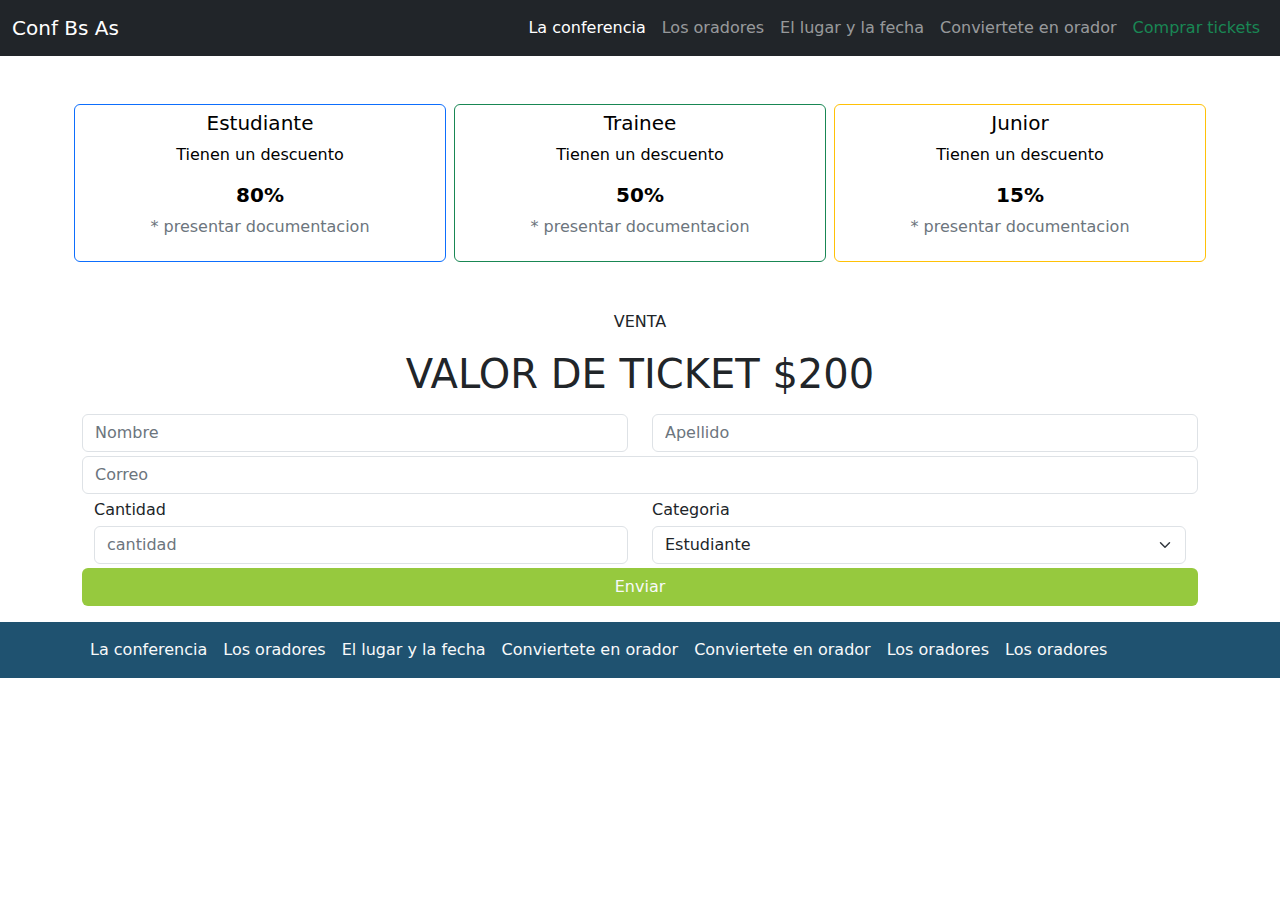
==== pages/orador.html @ 1d62db86 "Agregada nueva pagina" ====
<!DOCTYPE html>
<html lang="es">
<head>
    <meta charset="UTF-8">
    <meta http-equiv="X-UA-Compatible" content="IE=edge">
    <meta name="viewport" content="width=device-width, initial-scale=1.0">
    <!-- Latest compiled and minified CSS -->
    <link href="https://cdn.jsdelivr.net/npm/bootstrap@5.1.3/dist/css/bootstrap.min.css" rel="stylesheet">

    <!-- Latest compiled JavaScript -->
    <script src="https://cdn.jsdelivr.net/npm/bootstrap@5.1.3/dist/js/bootstrap.bundle.min.js"></script>

    <link rel="stylesheet" type="text/css" href="../css/estilos.css">
    <title>Tp1</title>
</head>
<body>
    <nav class="navbar navbar-expand-sm bg-dark navbar-dark">
        <div class="container-fluid">
          <a class="navbar-brand textNav" href="../index.html">Conf Bs As</a> 
          <ul class="navbar-nav">
            <li class="nav-item">
              <a class="nav-link active" href="../index.html">La conferencia</a>
            </li>
           <li class="nav-item">
              <a class="nav-link" href="#">Los oradores</a>
            </li>
            <li class="nav-item">
              <a class="nav-link" href="#">El lugar y la fecha</a>
            </li>
            <li class="nav-item">
              <a class="nav-link" href="pages/orador.html">Conviertete en orador</a>
            </li>
            <li class="nav-item text-success">
                <a class="nav-link disabled text-success" href="#">Comprar tickets</a>
            </li>
          </ul>
        </div>
      </nav>
      <div class="container my-5">
        <div class="row">
            <button type="button" class="btn btn-outline-primary col mx-1 text-black">
                <h5>Estudiante</h5>
                <p>Tienen un descuento</p>
                <h5><b>80%</b></h5>
                <p class="text-secondary">* presentar documentacion</p>
            </button>
            <button type="button" class="btn btn-outline-success col mx-1 text-black">
                <h5>Trainee</h5>
                <p>Tienen un descuento</p>
                <h5><b>50%</b></h5>
                <p class="text-secondary">* presentar documentacion</p>
            </button>
            <button type="button" class="btn btn-outline-warning col mx-1 text-black">
                <h5>Junior</h5>
                <p>Tienen un descuento</p>
                <h5><b>15%</b></h5>
                <p class="text-secondary">* presentar documentacion</p>
            </button>
        </div>
      </div>
      <div class="container text-center">
        <p>VENTA</p>
        <h1>VALOR DE TICKET $200</h1>
      </div>
      <div>
        <div class="container">
            <form action="" class="row justify-content-center my-3">
              <div class="col-6">
                  <input type="text" value="Nombre" class="form-control text-secondary">
              </div>
                <div class="col-6">
                  <input type="text" value="Apellido" class="form-control text-secondary">
                </div>
              <br>
              <div>
                <input type="email" value="Correo" class="my-1 col-12 form-control text-secondary">
              </div>
              <div class="row">
                <div class="col-6">
                    <label for="">Cantidad</label>
                    <input type="text" value="cantidad" class="my-1 form-control text-secondary">
                  </div>
                  <div class="col-6">
                    <label for="">Categoria</label>
                    <select class="form-select my-1" aria-label="Default select example">
                        <option selected>Estudiante</option>
                        <option value="1">Trainee</option>
                        <option value="2">Junior</option>
                      </select>
                  </div>
              </div>
              <div class="d-grid">
                <button type="button" class="btn button btn-block text-light" href="pages/orador.html">Enviar</button>
              </div>
            </form>
          </div>
      </div>
      <footer class="footer my-2">
        <nav class="navbar navbar-expand-sm navbar-dark text-light">
          <div class="container">
            <ul class="navbar-nav">
              <li class="nav-item">
                <a class="nav-link active text-light" href="#">La conferencia</a>
              </li>
             <li class="nav-item">
                <a class="nav-link text-light" href="#">Los oradores</a>
              </li>
              <li class="nav-item">
                <a class="nav-link text-light" href="#">El lugar y la fecha</a>
              </li>
              <li class="nav-item">
                <a class="nav-link disabled text-light" href="#">Conviertete en orador</a>
              </li>
              <li class="nav-item">
                  <a class="nav-link disabled text-light" href="#">Conviertete en orador</a>
              </li>
              <li class="nav-item">
                <a class="nav-link text-light" href="#">Los oradores</a>
              </li>
              <li class="nav-item">
                <a class="nav-link text-light" href="#">Los oradores</a>
              </li>
            </ul>
          </div>
        </nav>
      </footer>
</body>
</html>
---- css/estilos.css ----
* {
box-sizing: border-box;
}

.textNav {
    text-align: left;
}

.logo {
    max-width: 6rem;
    margin-left: 0;  
    display: inline-block;
}

.cont {
    max-height: 75%;
}

.ba1 {
    width: 100%;
    
    height: 90%;
}

.logoCont {
    width: 100%;
}

.right {
    text-align: right;
    position: absolute;
    box-sizing: content-box;
    margin-left:55%;
    margin-right: 5%;
    top: 40%;
}

.centrado {
    text-align: center;
}

.footer {
    background: rgba(31,82,112,255);
}

.button {
    background: rgba(150,201,62,255);
}
.buttonTickets {
    background: #28a744;
}

.bgBsAs {
    background: rgba(53,58,64,255);
}

.izquierda {
    text-align:left;
}

.puntitos {
    text-decoration-line: underline;
    text-decoration-style: dotted;
}
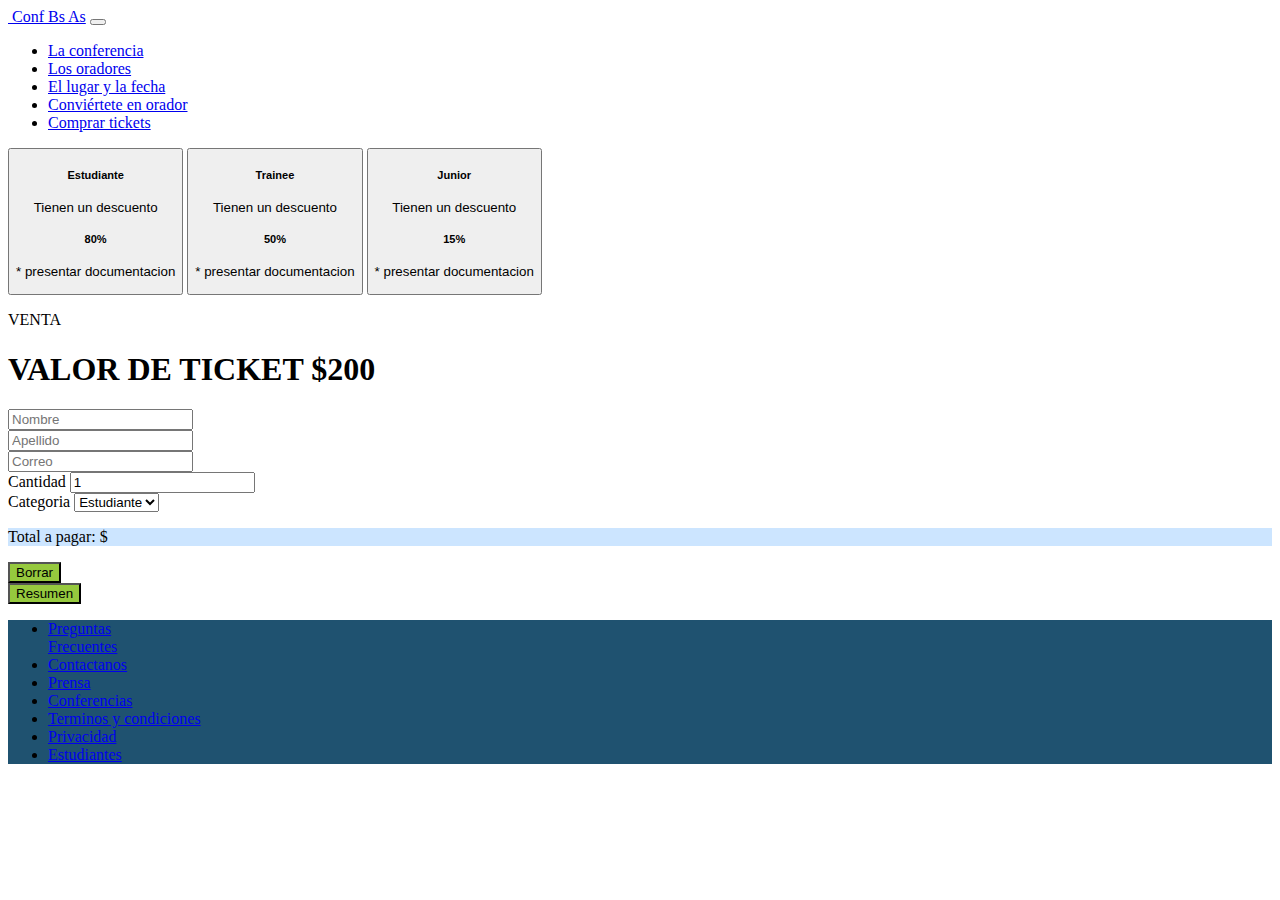
==== commit 73b6f38e: "nueva pagina casi finalizada" ====
--- a/pages/orador.html
+++ b/pages/orador.html
@@ -1,128 +1,148 @@
 <!DOCTYPE html>
-<html lang="es">
+<html lang="esp">
 <head>
     <meta charset="UTF-8">
     <meta http-equiv="X-UA-Compatible" content="IE=edge">
     <meta name="viewport" content="width=device-width, initial-scale=1.0">
-    <!-- Latest compiled and minified CSS -->
-    <link href="https://cdn.jsdelivr.net/npm/bootstrap@5.1.3/dist/css/bootstrap.min.css" rel="stylesheet">
+   
+    <link href="https://cdn.jsdelivr.net/npm/bootstrap@5.0.2/dist/css/bootstrap.min.css" rel="stylesheet" integrity="sha384-EVSTQN3/azprG1Anm3QDgpJLIm9Nao0Yz1ztcQTwFspd3yD65VohhpuuCOmLASjC" crossorigin="anonymous">
 
-    <!-- Latest compiled JavaScript -->
-    <script src="https://cdn.jsdelivr.net/npm/bootstrap@5.1.3/dist/js/bootstrap.bundle.min.js"></script>
+    <link rel="stylesheet" href="../css/estilos.css">
+    <title>Tickets</title>
+</head>
 
-    <link rel="stylesheet" type="text/css" href="../css/estilos.css">
-    <title>Tp1</title>
-</head>
 <body>
-    <nav class="navbar navbar-expand-sm bg-dark navbar-dark">
-        <div class="container-fluid">
-          <a class="navbar-brand textNav" href="../index.html">Conf Bs As</a> 
-          <ul class="navbar-nav">
-            <li class="nav-item">
-              <a class="nav-link active" href="../index.html">La conferencia</a>
-            </li>
-           <li class="nav-item">
-              <a class="nav-link" href="#">Los oradores</a>
-            </li>
-            <li class="nav-item">
-              <a class="nav-link" href="#">El lugar y la fecha</a>
-            </li>
-            <li class="nav-item">
-              <a class="nav-link" href="pages/orador.html">Conviertete en orador</a>
-            </li>
-            <li class="nav-item text-success">
-                <a class="nav-link disabled text-success" href="#">Comprar tickets</a>
-            </li>
-          </ul>
-        </div>
-      </nav>
-      <div class="container my-5">
-        <div class="row">
-            <button type="button" class="btn btn-outline-primary col mx-1 text-black">
+    <header>
+        <nav class="navbar navbar-expand-sm bg-dark navbar-dark">
+            <div class="container">
+              <a class="navbar-brand" href="index.html"><img src="img/codoacodo.png" alt=""> <span>Conf Bs As</span></a>
+              <button class="navbar-toggler" type="button" data-bs-toggle="collapse" data-bs-target="#navbarNav" aria-controls="navbarNav" aria-expanded="false" aria-label="Toggle navigation">
+                <span class="navbar-toggler-icon"></span>
+              </button>
+              <div class="collapse navbar-collapse justify-content-end" id="navbarNav">
+                <ul class="navbar-nav">
+                  <li class="nav-item">
+                    <a class="nav-link active" aria-current="page" href="index.html">La conferencia</a>
+                  </li>
+                  <li class="nav-item">
+                    <a class="nav-link" href="#">Los oradores</a>
+                  </li>
+                  <li class="nav-item">
+                    <a class="nav-link" href="#">El lugar y la fecha</a>
+                  </li>
+                  <li class="nav-item">
+                    <a class="nav-link" href="#">Conviértete en orador</a>
+                  </li>
+                  <li class="nav-item">
+                    <a class="nav-link text-success" href="tickets.html">Comprar tickets</a>
+                  </li>
+                </ul>
+              </div>
+            </div>
+          </nav>
+
+    </header>
+    <main>
+        <section class="my-3 container">
+          <div class="row">
+            <button type="button" class="btn btn-outline-primary col mx-1 text-dark rounded-0">
                 <h5>Estudiante</h5>
                 <p>Tienen un descuento</p>
                 <h5><b>80%</b></h5>
                 <p class="text-secondary">* presentar documentacion</p>
             </button>
-            <button type="button" class="btn btn-outline-success col mx-1 text-black">
+            <button type="button" class="btn btn-outline-success col mx-1 text-dark rounded-0">
                 <h5>Trainee</h5>
                 <p>Tienen un descuento</p>
                 <h5><b>50%</b></h5>
                 <p class="text-secondary">* presentar documentacion</p>
             </button>
-            <button type="button" class="btn btn-outline-warning col mx-1 text-black">
+            <button type="button" class="btn btn-outline-warning col mx-1 text-dark rounded-0">
                 <h5>Junior</h5>
                 <p>Tienen un descuento</p>
                 <h5><b>15%</b></h5>
                 <p class="text-secondary">* presentar documentacion</p>
             </button>
         </div>
-      </div>
-      <div class="container text-center">
-        <p>VENTA</p>
-        <h1>VALOR DE TICKET $200</h1>
-      </div>
-      <div>
+        </div>
+          <div class="container text-center my-3">
+            <p>VENTA</p>
+            <h1>VALOR DE TICKET $200</h1>
+          </div>
+        <div>
+                <form action="" class="formulario">
+                    <div class="row">
+                        <div class="col-md-6">
+                            <input type="text" class="form-control" placeholder="Nombre">
+                        </div>
+                        <div class="col-md-6">
+                            <input type="text" class="form-control" placeholder="Apellido">
+                        </div>
+                        <div class="col-md-12 my-2">
+                            <input type="email" class="form-control" placeholder="Correo">
+                        </div>
+                        <div class="col-md-6 my-2">
+                            <label for="cantidad my-1">Cantidad</label>
+                            <input type="number" class="form-control" id="cantidad" min="1" value="1">
+                        </div>
+                        <div class="col-md-6 my-1">
+                            <label class="mb-1" for="cantidad">Categoria</label>
+                            <select class="form-select" name="" id="categoria">
+                                <option value="estudiante">Estudiante</option>
+                                <option value="trainee">Trainee</option>
+                                <option value="junior">Junior</option>
+                            </select>
+                        </div>   
+                        <div class="col-md-12 total form-control fondoValorEntrada my-3">
+                              <p>Total a pagar: $ <span id="total"></span></p>
+                        </div>
+                            
+                        <div class="container">
+                          <div class="row">
+                              <div class="col-6">
+                                  <button class="btn button text-light">Borrar</button>
+                              </div>
+                              <div  class="col-6">
+                                <button id="btnResumen" class="btn button text-light">Resumen</button>
+                              </div>
+                          </div>
+                        </div>  
+                    </div>
+                </form>
+            </div>
+        </section>
+    </main>
+    <footer class="footer my-2">
+      <nav class="navbar navbar-expand-sm navbar-dark text-light">
         <div class="container">
-            <form action="" class="row justify-content-center my-3">
-              <div class="col-6">
-                  <input type="text" value="Nombre" class="form-control text-secondary">
-              </div>
-                <div class="col-6">
-                  <input type="text" value="Apellido" class="form-control text-secondary">
-                </div>
-              <br>
-              <div>
-                <input type="email" value="Correo" class="my-1 col-12 form-control text-secondary">
-              </div>
-              <div class="row">
-                <div class="col-6">
-                    <label for="">Cantidad</label>
-                    <input type="text" value="cantidad" class="my-1 form-control text-secondary">
-                  </div>
-                  <div class="col-6">
-                    <label for="">Categoria</label>
-                    <select class="form-select my-1" aria-label="Default select example">
-                        <option selected>Estudiante</option>
-                        <option value="1">Trainee</option>
-                        <option value="2">Junior</option>
-                      </select>
-                  </div>
-              </div>
-              <div class="d-grid">
-                <button type="button" class="btn button btn-block text-light" href="pages/orador.html">Enviar</button>
-              </div>
-            </form>
-          </div>
-      </div>
-      <footer class="footer my-2">
-        <nav class="navbar navbar-expand-sm navbar-dark text-light">
-          <div class="container">
-            <ul class="navbar-nav">
-              <li class="nav-item">
-                <a class="nav-link active text-light" href="#">La conferencia</a>
-              </li>
-             <li class="nav-item">
-                <a class="nav-link text-light" href="#">Los oradores</a>
-              </li>
-              <li class="nav-item">
-                <a class="nav-link text-light" href="#">El lugar y la fecha</a>
-              </li>
-              <li class="nav-item">
-                <a class="nav-link disabled text-light" href="#">Conviertete en orador</a>
-              </li>
-              <li class="nav-item">
-                  <a class="nav-link disabled text-light" href="#">Conviertete en orador</a>
-              </li>
-              <li class="nav-item">
-                <a class="nav-link text-light" href="#">Los oradores</a>
-              </li>
-              <li class="nav-item">
-                <a class="nav-link text-light" href="#">Los oradores</a>
-              </li>
-            </ul>
-          </div>
-        </nav>
-      </footer>
-</body>
-</html>+          <ul class="navbar-nav">
+            <li class="nav-item">
+              <a class="nav-link active text-light" href="#">Preguntas <br> Frecuentes</a>
+            </li>
+           <li class="nav-item">
+              <a class="nav-link text-light" href="#">Contactanos</a>
+            </li>
+            <li class="nav-item">
+              <a class="nav-link text-light" href="#">Prensa</a>
+            </li>
+            <li class="nav-item">
+              <a class="nav-link disabled text-light" href="#">Conferencias</a>
+            </li>
+            <li class="nav-item">
+                <a class="nav-link disabled text-light" href="#">Terminos y condiciones</a>
+            </li>
+            <li class="nav-item">
+              <a class="nav-link text-light" href="#">Privacidad</a>
+            </li>
+            <li class="nav-item">
+              <a class="nav-link text-light" href="#">Estudiantes</a>
+            </li>
+          </ul>
+        </div>
+      </nav>
+    </footer>
+
+      <script src="../js/funcionalidad.js"></script>
+      <script src="https://cdn.jsdelivr.net/npm/bootstrap@5.0.2/dist/js/bootstrap.bundle.min.js" integrity="sha384-MrcW6ZMFYlzcLA8Nl+NtUVF0sA7MsXsP1UyJoMp4YLEuNSfAP+JcXn/tWtIaxVXM" crossorigin="anonymous"></script>
+  </body>
+  </html>--- a/css/estilos.css
+++ b/css/estilos.css
@@ -46,6 +46,7 @@
 .button {
     background: rgba(150,201,62,255);
 }
+
 .buttonTickets {
     background: #28a744;
 }
@@ -61,4 +62,8 @@
 .puntitos {
     text-decoration-line: underline;
     text-decoration-style: dotted;
+}
+
+.fondoValorEntrada {
+    background-color: rgba(204,229,255,255);
 }